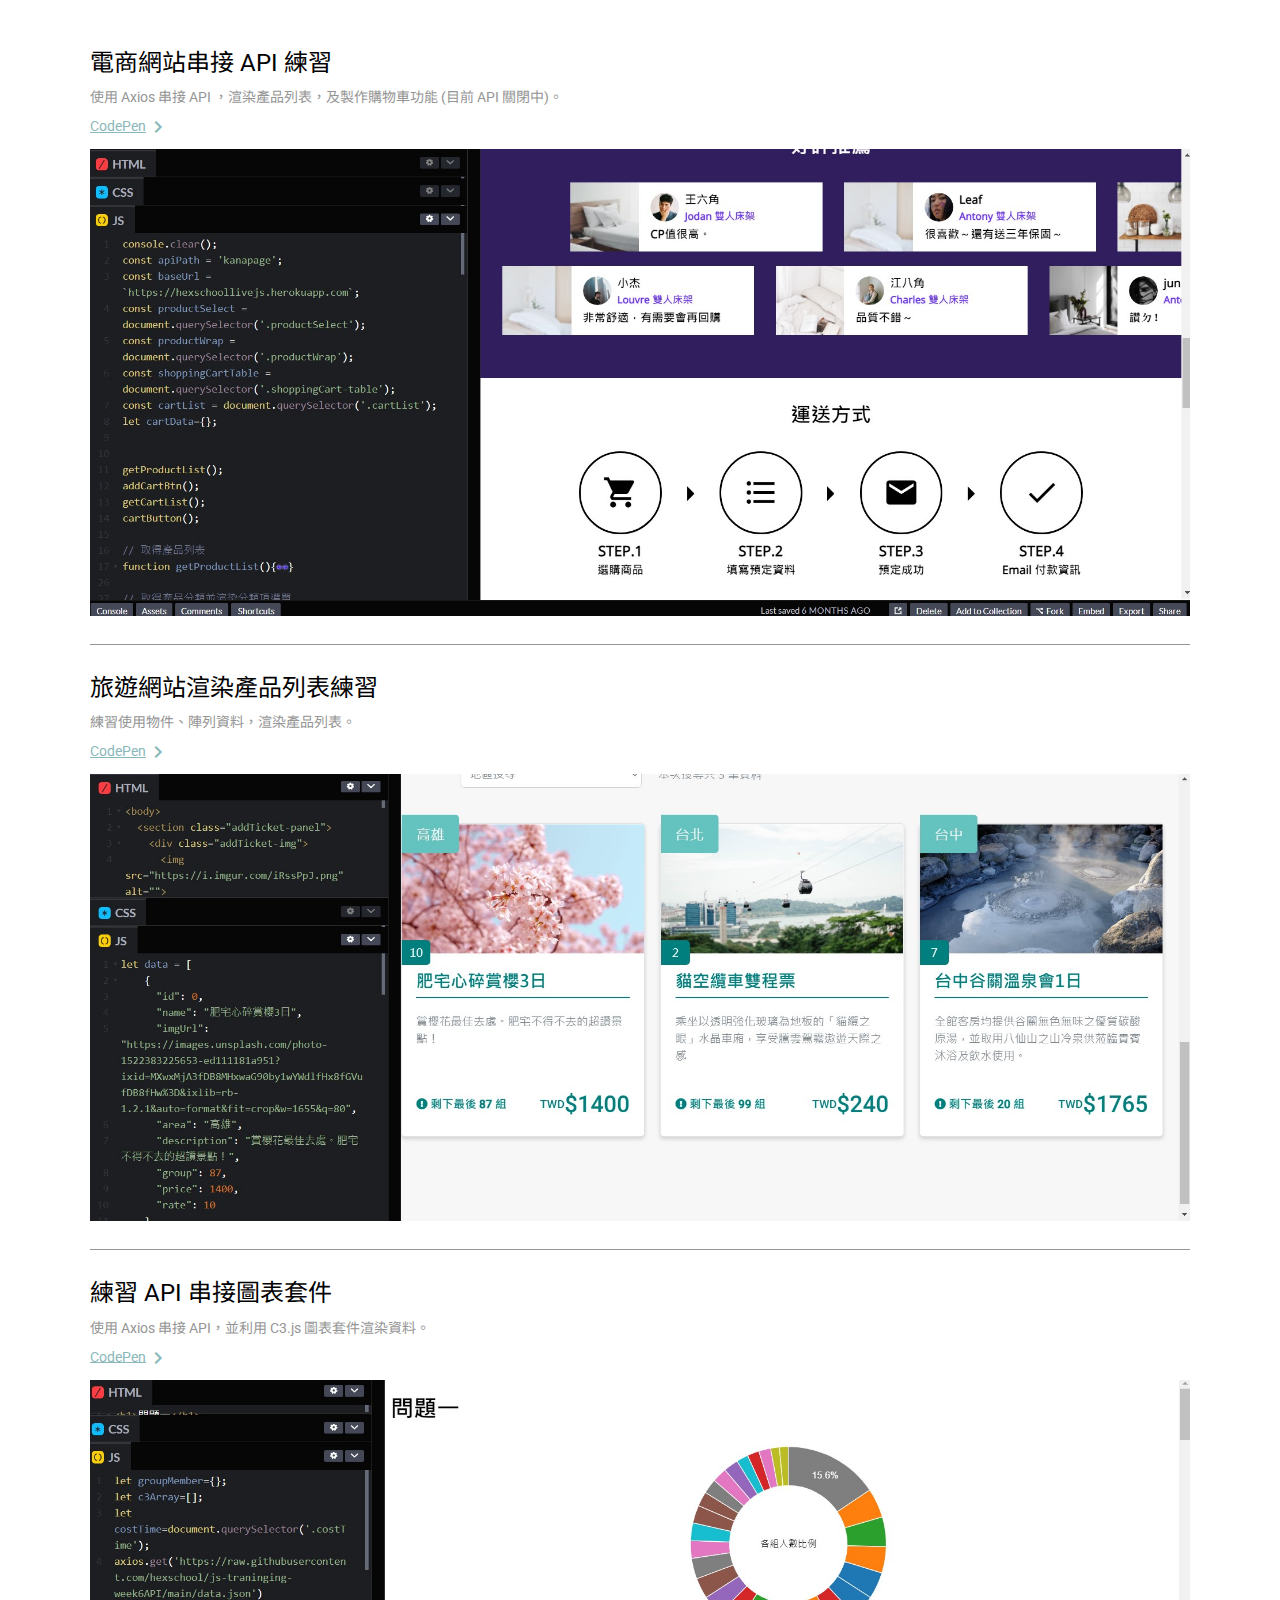
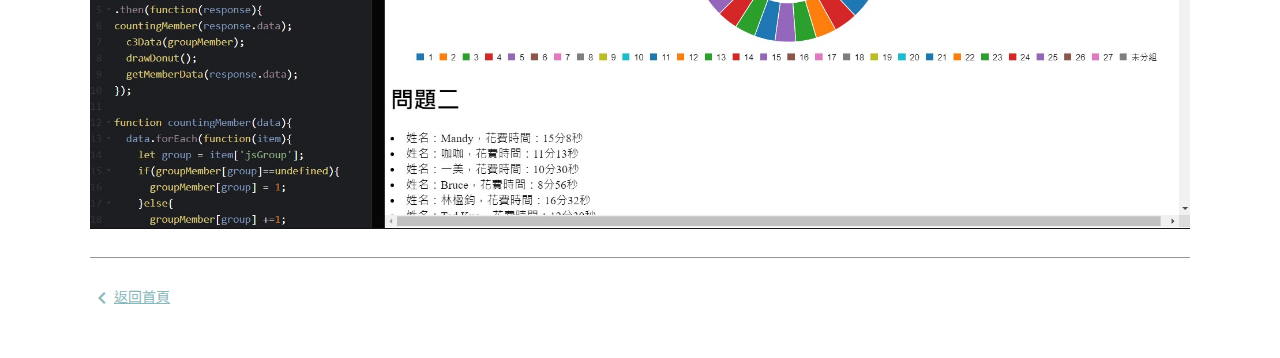
==== hexJavaScriptWorks.html @ f94be274 "second version" ====
<!DOCTYPE html>
<html lang="en">
<head>
    <meta charset="UTF-8">
    <meta http-equiv="X-UA-Compatible" content="IE=edge">
    <meta name="viewport" content="width=device-width, initial-scale=1.0">
    <title>六角學院 JS直播班 練習作品列表</title>
    <link href="https://fonts.googleapis.com/icon?family=Material+Icons+Outlined" rel="stylesheet">
    <link rel="preconnect" href="https://fonts.googleapis.com">
    <link rel="preconnect" href="https://fonts.gstatic.com" crossorigin>
    <link
        href="https://fonts.googleapis.com/css2?family=Courgette&family=Noto+Sans+TC&family=PT+Sans&family=Roboto+Condensed&family=Roboto:wght@400;700&display=swap"
        rel="stylesheet">
    <link rel="stylesheet" href="./style/style.css">
</head>
<body>
    <div class="container py-3">
        <h4 class="mb-0_25">電商網站串接 API 練習</h4>
        <p class="text-gray fz-0_875 mb-0_25">使用 Axios 串接 API ，渲染產品列表，及製作購物車功能 (目前 API 關閉中)。</p>
        <div class="mb-0_625">
            <a class="links fz-0_875 ms-0"
            href="https://codepen.io/kanawin821/pen/yLgEGLe">CodePen<span
                class="material-icons-outlined vertical-middle">chevron_right</span></a>
        </div>
        <div class="img-hover-container">
        <img class="w-100 mb-1_75" src="./images/JSWork1.jpg"  alt="電商網站串接 API 練習">
        <a href="https://codepen.io/kanawin821/pen/yLgEGLe" title="電商網站串接 API 練習"><div class="img-hover-link"><span class="material-icons-outlined img-link-icon">link</span></div></a>
    </div>
        <hr class="mb-1_75">
        <h4 class="mb-0_25">旅遊網站渲染產品列表練習</h4>
        <p class="text-gray fz-0_875 mb-0_25">練習使用物件、陣列資料，渲染產品列表。</p>
        <div class="mb-0_625">
            <a class="links fz-0_875 ms-0"
            href="https://codepen.io/kanawin821/pen/XWprKpa">CodePen<span
                class="material-icons-outlined vertical-middle">chevron_right</span></a>
        </div>
        <div class="img-hover-container">
            <img class="w-100 mb-1_75" src="./images/JSWork2.jpg"  alt="旅遊網站串接 API 練習">
        <a href="https://codepen.io/kanawin821/pen/XWprKpa" title="旅遊網站串接 API 練習"><div class="img-hover-link"><span class="material-icons-outlined img-link-icon">link</span></div></a>
    </div>
        <hr class="mb-1_75">
        <h4 class="mb-0_25">練習 API 串接圖表套件</h4>
        <p class="text-gray fz-0_875 mb-0_25">使用 Axios 串接 API，並利用 C3.js 圖表套件渲染資料。</p>
        <div class="mb-0_625">
            <a class="links fz-0_875 ms-0"
            href="https://codepen.io/kanawin821/pen/ZELeZra">CodePen<span
                class="material-icons-outlined vertical-middle">chevron_right</span></a>
        </div>
        <div class="img-hover-container">
        <img class="w-100 mb-1_75" src="./images/JSWork3.jpg"  alt="練習 API 串接圖表套件">
        <a href="https://codepen.io/kanawin821/pen/ZELeZra" title="練習 API 串接圖表套件"><div class="img-hover-link"><span class="material-icons-outlined img-link-icon">link</span></div></a>
         </div>
        <hr class="mb-1_75">
        <a class="links fz-0_875 ms-0"
        href="./index.html#hexJSWorks"><span
            class="material-icons-outlined vertical-middle">chevron_left</span>返回首頁</a>
    </div>
    
</body>
</html>
---- style/style.css ----
/* css reset */
/* http://meyerweb.com/eric/tools/css/reset/ 
   v2.0 | 20110126
   License: none (public domain)
*/

html,
body,
div,
span,
applet,
object,
iframe,
h1,
h2,
h3,
h4,
h5,
h6,
p,
blockquote,
pre,
a,
abbr,
acronym,
address,
big,
cite,
code,
del,
dfn,
em,
img,
ins,
kbd,
q,
s,
samp,
small,
strike,
strong,
sub,
sup,
tt,
var,
b,
u,
i,
center,
dl,
dt,
dd,
ol,
ul,
li,
fieldset,
form,
label,
legend,
table,
caption,
tbody,
tfoot,
thead,
tr,
th,
td,
article,
aside,
canvas,
details,
embed,
figure,
figcaption,
footer,
header,
hgroup,
menu,
nav,
output,
ruby,
section,
summary,
time,
mark,
audio,
video {
  margin: 0;
  padding: 0;
  border: 0;
  font-size: 100%;
  font: inherit;
  vertical-align: baseline;
}
/* HTML5 display-role reset for older browsers */
article,
aside,
details,
figcaption,
figure,
footer,
header,
hgroup,
menu,
nav,
section {
  display: block;
}
body {
  line-height: 1;
}
ol,
ul {
  list-style: none;
}
blockquote,
q {
  quotes: none;
}
blockquote:before,
blockquote:after,
q:before,
q:after {
  content: "";
  content: none;
}
table {
  border-collapse: collapse;
  border-spacing: 0;
}


/* variables */
:root{
    --font-size: 16px;
    --padding-x: 30px;
    --space: 16px;
    --light:#EDEBEB;
    --gray: #959595;
    --dark: #252525;
    --link: #89B7BA;
    --sec-lg-pd:90px;
    --sec-md-pd:32px;

}

/* base */
body {
    font-family: 'Roboto','Noto Sans TC', sans-serif;
    font-weight: 400;
    box-sizing: border-box;
}

h1{
    font-weight: 700;
    font-size: calc(var(--font-size) * 3);
    margin-bottom: 20px;
}

h2{
    font-weight: 700;
    font-size: calc(var(--font-size) * 2.25);
    margin-bottom: 56px;
    line-height: 1.2;
}
h3{
    font-weight: 700;
    font-size: calc(var(--font-size) * 1.75);
    margin-bottom: 18px;
    text-align: center;
    color: var(--gray);
}
h4{
    font-size: calc(var(--font-size) * 1.5);
    margin-bottom: 20px;
    line-height: 1.3;
}
h5{
    font-size: calc(var(--font-size) * 1.125);
    line-height: 1.5;
    margin-bottom: 5px;
}

p{
    font-size: calc(var(--font-size) * 1.125);
    line-height: 2;
    margin-bottom: 24px;
    text-align:justify;
    text-justify: distribute;
}

img{
    display: block;
}
section{
    padding-top: var(--sec-lg-pd);
    padding-bottom: var(--sec-lg-pd);
    padding-left: var(--padding-x);
    padding-right: var(--padding-x);
    height: auto;
}

hr{
    border: none;
    height: 1px;
    background-color: var(--gray);
}

em{
    color:var(--dark);
    background-color: var(--light);
    padding: 2px 4px 2px 4px;
    /* padding-left: 4px;
    padding-right: 4px; */
    /* border-bottom: 1px solid var(--gray); */
}

/* layout */
.heading{
    height: calc(100vh - var(--sec-lg-pd) * 2);
}
.heading-deco{
    position: absolute;
    width: 50%;
    height: calc(100% - var(--sec-lg-pd) * 2) ;
    right:0px;
    top: var(--sec-lg-pd);
    z-index:-1;
}
.deco-pic{
    overflow: hidden;
    height: 100%;
}
.deco-pic img{
    height: 100%;
    width: 100%;
    object-fit: cover;

}
.heading-deco p{
    margin-top: 10px;
    margin-right: 60px;
    text-align: right;
    font-size: calc(var(--font-size) * 0.875);
}

.heading-title{
    margin-top: 10%;
    display: flex;
    flex-direction: column;
    justify-content: center;
}

.heading-title p{
    line-height: 1.8;
}

.about-me{
    display: flex;
    justify-content: space-between;
}


.self-info{
    flex-basis: 20%;
    flex-grow: 1;
    display: flex;
    flex-direction: column;
    align-items: center;
}


.skill-block{
    display: grid;
    grid-template-columns: repeat(5, 1fr);
}

.skill-block .block{
    width: calc(var(--space) * 1.8);
    height: calc(var(--space) * 1.8);
    border: 1px solid var(--gray);
    margin-right: 10px;
    margin-bottom: 10px;
}
.skill-block .block p{
    margin-bottom: 0;
    line-height: calc(var(--font-size) * 1.8);
    text-align: center;
}
.skill-underline{
    padding-right: 50px;
}

.skill-underline .bracket{
    border: 1px solid var(--gray);
    border-color: transparent var(--gray) var(--gray) var(--gray);
    height: 8px;
    width: 150px;
    border-radius: 0 0 5px 5px;
}

.experience{
    flex-basis: 40%;
    margin-left: 60px;
    flex-shrink: 1;
}
.experience .icon{
    margin-right: calc(var(--space) * 1.5);
}
.experience .top{
    display: flex;
    margin-bottom: 50px;
}
.experience .date{
    margin-right: calc(var(--space) * 2);
}
.experience .date p{
    font-size: calc(var(--font-size) * 1.25);
    margin-bottom: 0px;
    text-align: center;
    line-height: 1.5;
}
.experience .title p{
    line-height: 1.5;
}
.experience .main{
    margin-bottom: calc(var(--space) * 0.5);
}
.experience .sub{
    margin-bottom: 0;
    color:var(--gray);
    font-size: var(--font-size);
}


/* components */

.left-img-right-text{
    display: flex;
    justify-content: flex-end;
}

.deco-pic-l{
    max-width: 45%;
    height: 100%;
    position: absolute;
    left: 0;
}

.content-right{
    flex-basis: 50%;
}


.timeline-row{
    display: grid;
    grid-template-columns: 2fr 1fr;
    flex-grow: 1;
}
.arrow-down{
    border: 1px solid var(--gray);
    border-color: transparent transparent transparent var(--gray);
    margin-right: 50px;
    margin-left: 24px;
    position: relative;
}

.arrow-down::before{
    content:"";
    border: 1px solid var(--gray);
    border-color: transparent transparent transparent var(--gray);
    height: 10px;
    position: absolute;
    bottom: -3px;
    right:3px;
    transform: rotate(-45deg);
}

.arrow-down::after{
    content:"";
    border: 1px solid var(--gray);
    border-color: transparent transparent transparent var(--gray);
    height: 10px;
    position: absolute;
    bottom: -3.5px;
    left: 2px;
    transform: rotate(45deg);
}
.timeline-col{
    flex-basis: 500px;
}
.timeline-item{
    margin-bottom: 10px;
    padding-right: 50px;
}
.timeline-item p{
    color: var(--gray);
    font-size: calc(var(--font-size) * 0.875);
    line-height: 1.5;
}

.timeline-month{
    display: flex;
    flex-direction: column;
}

.timeline-month h4, .timeline-month p{
    margin-right: 25px;
}
.timeline-month p{
    margin-bottom: calc(var(--space) * 0.875);
    line-height: 1;
}
.timeline-month .arrow-down{
    flex-grow: 1;
}

.images-row{
    display: flex;
    overflow: hidden;
    width: 100%;
    height: 100%;
}

.img-outline{
    border:1px solid var(--gray);
    height: 180px;
    margin-right: 20px;
}

.images-row img{
    object-fit: cover;
    height: 100%;
}

.links{
    color: var(--link);
    display: inline-block;
    margin-left: 20px;
}
.links:hover{
    color: var(--gray);

}



.d-flex hr{
    display: inline-block;
    flex-grow: 1;
    margin-left: 25px;
    margin-right: 25px;
    
}

.icon-info{
    color: var(--gray);
    font-size: var(--font-size);
    width: 240px;
    margin-bottom: 10px;
    margin-left: auto;
    margin-right: auto;
}
.icon-info a{
    color: var(--gray);
}
.icon-inline{
    display: inline-block;
    margin-right: 10px;
    vertical-align: middle;
}

.icon-link{
    width: 200px;
    margin-right: auto;
    margin-left: auto;
    display: flex;
    justify-content: center;
}
.icon-link a{
    display: inline-block;
    margin-right: 20px;
}

.contact-info a:hover{
    color: var(--dark);
}
.contact-info .fab:hover{
    color: var(--dark);
}
.shadow-block{
    border-radius: 10px;
    box-shadow: 0px 2px 3px 0px var(--gray);
    padding: 25px;
}


/* utilities */
.container{
    max-width: 1100px;
    margin: 0 auto;
    padding-left:  var(--padding-x);
    padding-right: var(--padding-x);
}

.vh-100{
    height: 100vh;
}

.w-70{
    width: 70%;
}
.w-100{
    width: 100%;
}

.d-flex{
    display: flex;
}
.align-items-center{
    align-items: center;
}
.justify-content-end{
    justify-content: flex-end;
}

.en-deco{
    font-family: 'Courgette', sans-serif;
}
.en-num{
    font-family: 'Roboto Condensed', sans-serif;
}
.en-skill{
    font-family: 'PT Sans', sans-serif;
}


.text-dark{
    color: var(--dark);
}
.text-gray{
    color: var(--gray);
}
.text-indent-1{
    text-indent: calc(var(--font-size) * 1.125 );
}
.text-center{
    text-align: center;
}
.vertical-bottom{
    vertical-align: bottom;
 }
.vertical-middle{
    vertical-align: middle;
 }
.fw-bold{
    font-weight: 700;
}
.fz-3{
    font-size: calc(var(--font-size) * 3);
}
.fz-2{
    font-size: calc(var(--font-size) * 2);
}
.fz-1_125{
    font-size: calc(var(--font-size) * 1.125);
}
.fz-1{
    font-size: var(--font-size);
}
.fz-0_875{
    font-size: calc(var(--font-size) * 0.875);
}
.fz-0_75{
    font-size: calc(var(--font-size) * 0.75);
}
.lh-1_2{
    line-height: 1.2;
}

.mb-0{
    margin-bottom: 0;
}
.mb-0_25{
    margin-bottom: calc(var(--space) * 0.25);
}
.mb-0_5{
    margin-bottom: calc(var(--space) * 0.5);
}
.mb-0_625{
    margin-bottom: calc(var(--space) * 0.625);
}
.mb-0_875{
    margin-bottom: calc(var(--space) * 0.875);
}

.mb-1{
    margin-bottom: var(--space);
}
.mb-1_25{
    margin-bottom: calc(var(--space) * 1.25);
}
.mb-1_75{
    margin-bottom: calc(var(--space) * 1.75);
}
.mb-4{
    margin-bottom: calc(var(--space) * 4);
}

.mt-0_875{
    margin-top: calc(var(--space) * 0.875);
}

.ms-0{
    margin-left: 0;
}
.ms-0_3{
    margin-left: calc(var(--space) * 0.3)
}

.me-0_5{
    margin-right: calc(var(--space) * 0.5);
}
.me-1_5{
    margin-right: calc(var(--space) * 1.5);
}
.me-2{
    margin-right: calc(var(--space) * 2);

}

.p-0{
    padding: 0;
}

.pt-0_625{
    padding-top: calc(var(--space) * 0.625);
}
.py-3{
    padding-top: calc(var(--space) * 3);
    padding-bottom: calc(var(--space) * 3);
}

.bg-light{
    background-color: var(--light);
}

.border-1-gray{
    border:1px solid var(--gray);
}
.img-hover-container{
    position: relative;

}
.img-hover-link{
    position: absolute;
    top: 0;
    height: 100%;
    width: 100%;
    opacity: 0;
    transition: .5s ease;
    background-color: var(--dark);
    text-align: center;
}
.img-hover-container:hover .img-hover-link{
    opacity: 0.5;
}
.img-link-icon{
    color: white;
    font-size: 64px;
    position: absolute;
    top: 50%;
    -webkit-transform: translate(-50%, -50%);
     -ms-transform: translate(-50%, -50%);
     transform: translate(-50%, -50%);
}


@media (max-width: 1000px) {
    h2{
        margin-bottom: calc(var(--space) * 2.5);
    }
    section{
        padding-top: var(--sec-md-pd);
        padding-bottom: var(--sec-md-pd);

    }
    .container{
    max-width: 650px;
    }
    .heading{
        height: calc(100vh - var(--sec-md-pd) * 2);
    }
    .heading-deco{
        height: calc(100% - var(--sec-md-pd) * 3.5) ;
        width: 65%;
        top:var(--sec-md-pd);
    }
    .heading-title{
        margin-top: 20%;
    }
    .about-me{
        flex-direction: column;
    }
    .self-info{
        flex-direction: row;
        margin-bottom: calc(var(--space) * 3);
    }
    .self-info .top{
        margin-right: calc(var(--space) * 3.5);
    }
    .experience{
        margin-bottom: calc(var(--space) * 5);
        margin-left: 0;
    }
    .experience .top{
        margin-bottom: calc(var(--space) * 1.75);
    }
    
    .left-img-right-text{
        flex-wrap: wrap;
    }

    .deco-pic-l{
        max-width: 100%;
        position: relative;
        margin-bottom: calc(var(--space) * 3);
    }

    .content-right{
        flex-basis: 100%;
    }

    .timeline-row{
        grid-template-columns: 1fr;
    }
    .timeline-item{
        padding-right: 20px;
    }

}

@media (max-width: 600px) {
    p{
        font-size: var(--font-size);
    }

    .heading-deco{
        width: 90%;
        right:5%;
        left:5%;
    }
    .heading-deco p{
        margin-right: 10px;
    }
    .heading-title{
        margin-top: 20%;
        margin-left: 7%;
    }
    .self-info{
        flex-direction: column;
    }
    .self-info .top{
        margin-right: 0;
        margin-bottom: calc(var(--space) * 0.5);
    }
    .experience .top{
       justify-content: center;
    }
    .images-row{
        flex-wrap: wrap;
    }
}
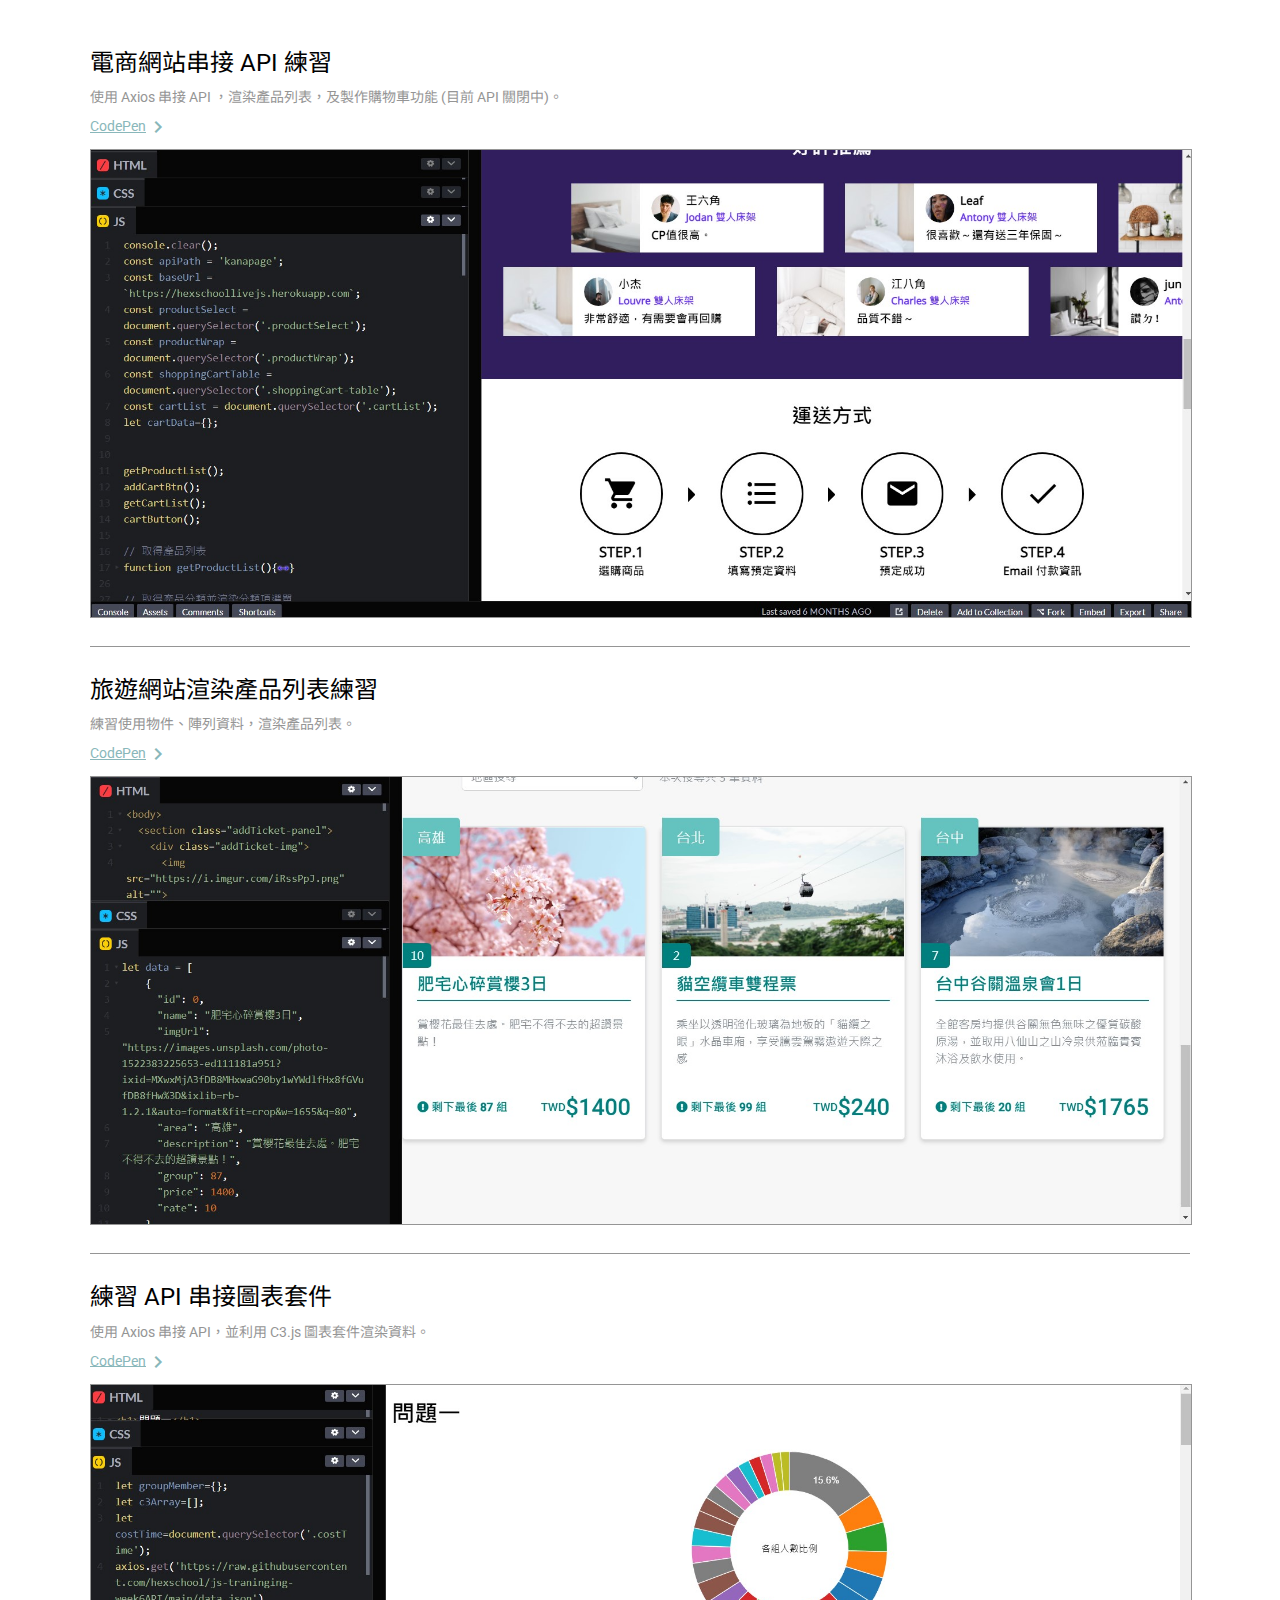
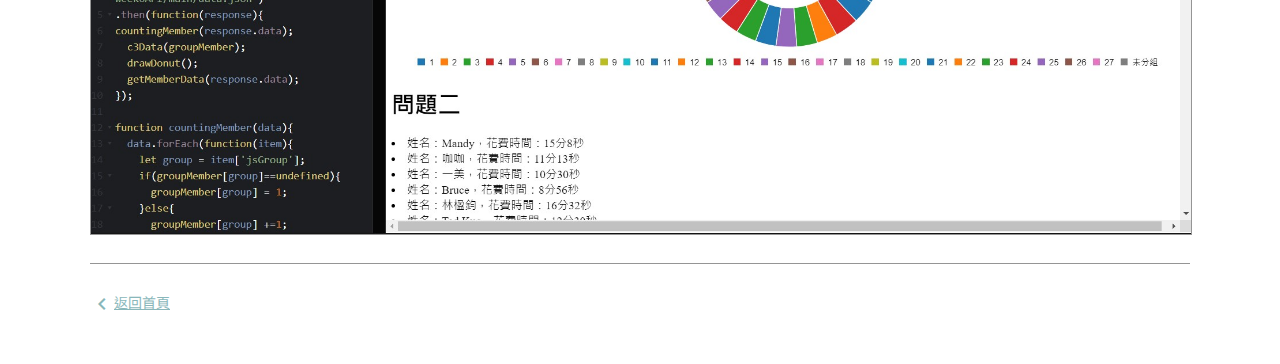
==== commit 267932de: "fix bug" ====
--- a/hexJavaScriptWorks.html
+++ b/hexJavaScriptWorks.html
@@ -22,8 +22,8 @@
             href="https://codepen.io/kanawin821/pen/yLgEGLe">CodePen<span
                 class="material-icons-outlined vertical-middle">chevron_right</span></a>
         </div>
-        <div class="img-hover-container">
-        <img class="w-100 mb-1_75" src="./images/JSWork1.jpg"  alt="電商網站串接 API 練習">
+        <div class="img-hover-container w-100">
+        <img class="w-100" src="./images/JSWork1.jpg"  alt="電商網站串接 API 練習">
         <a href="https://codepen.io/kanawin821/pen/yLgEGLe" title="電商網站串接 API 練習"><div class="img-hover-link"><span class="material-icons-outlined img-link-icon">link</span></div></a>
     </div>
         <hr class="mb-1_75">
@@ -34,8 +34,8 @@
             href="https://codepen.io/kanawin821/pen/XWprKpa">CodePen<span
                 class="material-icons-outlined vertical-middle">chevron_right</span></a>
         </div>
-        <div class="img-hover-container">
-            <img class="w-100 mb-1_75" src="./images/JSWork2.jpg"  alt="旅遊網站串接 API 練習">
+        <div class="img-hover-container w-100">
+            <img class="w-100" src="./images/JSWork2.jpg"  alt="旅遊網站串接 API 練習">
         <a href="https://codepen.io/kanawin821/pen/XWprKpa" title="旅遊網站串接 API 練習"><div class="img-hover-link"><span class="material-icons-outlined img-link-icon">link</span></div></a>
     </div>
         <hr class="mb-1_75">
@@ -46,8 +46,8 @@
             href="https://codepen.io/kanawin821/pen/ZELeZra">CodePen<span
                 class="material-icons-outlined vertical-middle">chevron_right</span></a>
         </div>
-        <div class="img-hover-container">
-        <img class="w-100 mb-1_75" src="./images/JSWork3.jpg"  alt="練習 API 串接圖表套件">
+        <div class="img-hover-container w-100">
+        <img class="w-100" src="./images/JSWork3.jpg"  alt="練習 API 串接圖表套件">
         <a href="https://codepen.io/kanawin821/pen/ZELeZra" title="練習 API 串接圖表套件"><div class="img-hover-link"><span class="material-icons-outlined img-link-icon">link</span></div></a>
          </div>
         <hr class="mb-1_75">
--- a/style/style.css
+++ b/style/style.css
@@ -137,7 +137,7 @@
     --space: 16px;
     --light:#EDEBEB;
     --gray: #959595;
-    --dark: #252525;
+    --dark: #343636;
     --link: #89B7BA;
     --sec-lg-pd:90px;
     --sec-md-pd:32px;
@@ -210,9 +210,9 @@
     color:var(--dark);
     background-color: var(--light);
     padding: 2px 4px 2px 4px;
-    /* padding-left: 4px;
-    padding-right: 4px; */
-    /* border-bottom: 1px solid var(--gray); */
+    margin-right: 2px;
+    margin-left: 2px;
+ 
 }
 
 /* layout */
@@ -352,11 +352,7 @@
 }
 
 
-.timeline-row{
-    display: grid;
-    grid-template-columns: 2fr 1fr;
-    flex-grow: 1;
-}
+
 .arrow-down{
     border: 1px solid var(--gray);
     border-color: transparent transparent transparent var(--gray);
@@ -386,17 +382,23 @@
     left: 2px;
     transform: rotate(45deg);
 }
+.timeline-row{
+    display: grid;
+    grid-template-columns: 2fr 1fr;
+    flex-grow: 1;
+}
 .timeline-col{
     flex-basis: 500px;
 }
 .timeline-item{
-    margin-bottom: 10px;
+    margin-bottom: 24px;
     padding-right: 50px;
 }
 .timeline-item p{
     color: var(--gray);
     font-size: calc(var(--font-size) * 0.875);
     line-height: 1.5;
+    margin-bottom: 0;
 }
 
 .timeline-month{
@@ -419,24 +421,27 @@
     display: flex;
     overflow: hidden;
     width: 100%;
-    height: 100%;
 }
 
 .img-outline{
     border:1px solid var(--gray);
-    height: 180px;
     margin-right: 20px;
+    flex-basis:50%;
 }
 
 .images-row img{
-    object-fit: cover;
+    object-fit: contain;
     height: 100%;
+    width: 100%;
+}
+
+.horizontal-img-h{
+    flex-basis: 100%;
 }
 
 .links{
     color: var(--link);
     display: inline-block;
-    margin-left: 20px;
 }
 .links:hover{
     color: var(--gray);
@@ -456,13 +461,14 @@
 .icon-info{
     color: var(--gray);
     font-size: var(--font-size);
-    width: 240px;
+    max-width: 240px;
     margin-bottom: 10px;
     margin-left: auto;
     margin-right: auto;
 }
 .icon-info a{
     color: var(--gray);
+    word-wrap:break-word
 }
 .icon-inline{
     display: inline-block;
@@ -479,7 +485,7 @@
 }
 .icon-link a{
     display: inline-block;
-    margin-right: 20px;
+    margin-right: calc(var(--space) * 1.25);
 }
 
 .contact-info a:hover{
@@ -488,169 +494,12 @@
 .contact-info .fab:hover{
     color: var(--dark);
 }
-.shadow-block{
-    border-radius: 10px;
-    box-shadow: 0px 2px 3px 0px var(--gray);
-    padding: 25px;
-}
-
-
-/* utilities */
-.container{
-    max-width: 1100px;
-    margin: 0 auto;
-    padding-left:  var(--padding-x);
-    padding-right: var(--padding-x);
-}
-
-.vh-100{
-    height: 100vh;
-}
-
-.w-70{
-    width: 70%;
-}
-.w-100{
-    width: 100%;
-}
-
-.d-flex{
-    display: flex;
-}
-.align-items-center{
-    align-items: center;
-}
-.justify-content-end{
-    justify-content: flex-end;
-}
-
-.en-deco{
-    font-family: 'Courgette', sans-serif;
-}
-.en-num{
-    font-family: 'Roboto Condensed', sans-serif;
-}
-.en-skill{
-    font-family: 'PT Sans', sans-serif;
-}
-
-
-.text-dark{
-    color: var(--dark);
-}
-.text-gray{
-    color: var(--gray);
-}
-.text-indent-1{
-    text-indent: calc(var(--font-size) * 1.125 );
-}
-.text-center{
-    text-align: center;
-}
-.vertical-bottom{
-    vertical-align: bottom;
- }
-.vertical-middle{
-    vertical-align: middle;
- }
-.fw-bold{
-    font-weight: 700;
-}
-.fz-3{
-    font-size: calc(var(--font-size) * 3);
-}
-.fz-2{
-    font-size: calc(var(--font-size) * 2);
-}
-.fz-1_125{
-    font-size: calc(var(--font-size) * 1.125);
-}
-.fz-1{
-    font-size: var(--font-size);
-}
-.fz-0_875{
-    font-size: calc(var(--font-size) * 0.875);
-}
-.fz-0_75{
-    font-size: calc(var(--font-size) * 0.75);
-}
-.lh-1_2{
-    line-height: 1.2;
-}
-
-.mb-0{
-    margin-bottom: 0;
-}
-.mb-0_25{
-    margin-bottom: calc(var(--space) * 0.25);
-}
-.mb-0_5{
-    margin-bottom: calc(var(--space) * 0.5);
-}
-.mb-0_625{
-    margin-bottom: calc(var(--space) * 0.625);
-}
-.mb-0_875{
-    margin-bottom: calc(var(--space) * 0.875);
-}
-
-.mb-1{
-    margin-bottom: var(--space);
-}
-.mb-1_25{
-    margin-bottom: calc(var(--space) * 1.25);
-}
-.mb-1_75{
-    margin-bottom: calc(var(--space) * 1.75);
-}
-.mb-4{
-    margin-bottom: calc(var(--space) * 4);
-}
-
-.mt-0_875{
-    margin-top: calc(var(--space) * 0.875);
-}
-
-.ms-0{
-    margin-left: 0;
-}
-.ms-0_3{
-    margin-left: calc(var(--space) * 0.3)
-}
-
-.me-0_5{
-    margin-right: calc(var(--space) * 0.5);
-}
-.me-1_5{
-    margin-right: calc(var(--space) * 1.5);
-}
-.me-2{
-    margin-right: calc(var(--space) * 2);
-
-}
-
-.p-0{
-    padding: 0;
-}
-
-.pt-0_625{
-    padding-top: calc(var(--space) * 0.625);
-}
-.py-3{
-    padding-top: calc(var(--space) * 3);
-    padding-bottom: calc(var(--space) * 3);
-}
-
-.bg-light{
-    background-color: var(--light);
-}
-
-.border-1-gray{
-    border:1px solid var(--gray);
-}
+
 .img-hover-container{
     position: relative;
-
+    margin-bottom: calc(var(--space) * 1.75);
+    border:1px solid var(--gray);
+    width: 70%;
 }
 .img-hover-link{
     position: absolute;
@@ -675,6 +524,164 @@
      transform: translate(-50%, -50%);
 }
 
+/* utilities */
+.container{
+    max-width: 1100px;
+    margin: 0 auto;
+    padding-left:  var(--padding-x);
+    padding-right: var(--padding-x);
+}
+
+.vh-100{
+    height: 100vh;
+}
+
+.w-100{
+    width: 100%;
+}
+
+.d-flex{
+    display: flex;
+}
+.align-items-center{
+    align-items: center;
+}
+.justify-content-end{
+    justify-content: flex-end;
+}
+
+.en-deco{
+    font-family: 'Courgette', sans-serif;
+}
+.en-num{
+    font-family: 'Roboto Condensed', sans-serif;
+}
+.en-skill{
+    font-family: 'PT Sans', sans-serif;
+}
+
+
+.text-dark{
+    color: var(--dark);
+}
+.text-gray{
+    color: var(--gray);
+}
+.text-indent-1{
+    text-indent: calc(var(--font-size) * 1.125 );
+}
+.text-center{
+    text-align: center;
+}
+
+.vertical-bottom{
+    vertical-align: bottom;
+ }
+.vertical-middle{
+    vertical-align: middle;
+ }
+.fw-bold{
+    font-weight: 700;
+}
+.fz-3{
+    font-size: calc(var(--font-size) * 3);
+}
+.fz-2{
+    font-size: calc(var(--font-size) * 2);
+}
+.fz-1_125{
+    font-size: calc(var(--font-size) * 1.125);
+}
+.fz-1{
+    font-size: var(--font-size);
+}
+.fz-0_875{
+    font-size: calc(var(--font-size) * 0.875);
+}
+.fz-0_75{
+    font-size: calc(var(--font-size) * 0.75);
+}
+.lh-1_2{
+    line-height: 1.2;
+}
+
+.mb-0{
+    margin-bottom: 0;
+}
+.mb-0_25{
+    margin-bottom: calc(var(--space) * 0.25);
+}
+.mb-0_5{
+    margin-bottom: calc(var(--space) * 0.5);
+}
+.mb-0_625{
+    margin-bottom: calc(var(--space) * 0.625);
+}
+.mb-0_875{
+    margin-bottom: calc(var(--space) * 0.875);
+}
+
+.mb-1{
+    margin-bottom: var(--space);
+}
+.mb-1_25{
+    margin-bottom: calc(var(--space) * 1.25);
+}
+.mb-1_75{
+    margin-bottom: calc(var(--space) * 1.75);
+}
+.mb-4{
+    margin-bottom: calc(var(--space) * 4);
+}
+
+.mt-0_875{
+    margin-top: calc(var(--space) * 0.875);
+}
+
+.ms-0{
+    margin-left: 0;
+}
+.ms-0_3{
+    margin-left: calc(var(--space) * 0.3);
+}
+.ms-1_25{
+    margin-left: calc(var(--space) * 1.25);
+}
+
+.me-0_5{
+    margin-right: calc(var(--space) * 0.5);
+}
+.me-1_25{
+    margin-right: calc(var(--space) * 1.25);
+}
+.me-1_5{
+    margin-right: calc(var(--space) * 1.5);
+}
+.me-2{
+    margin-right: calc(var(--space) * 2);
+
+}
+
+.p-0{
+    padding: 0;
+}
+.pt-0{
+    padding-top: 0;
+}
+.pt-0_625{
+    padding-top: calc(var(--space) * 0.625);
+}
+.py-3{
+    padding-top: calc(var(--space) * 3);
+    padding-bottom: calc(var(--space) * 3);
+}
+
+.bg-light{
+    background-color: var(--light);
+}
+
+
+
 
 @media (max-width: 1000px) {
     h2{
@@ -737,6 +744,19 @@
     .timeline-item{
         padding-right: 20px;
     }
+    
+    .img-outline{
+        flex-basis:100%;
+    }
+    .img-hover-container{
+        width: 100%;
+    }
+    .md-mb-1{
+        margin-bottom: var(--space);
+    }
+    .md-pt-2{
+        padding-top: calc(var(--space) * 2);
+    }
 
 }
 
@@ -770,4 +790,8 @@
     .images-row{
         flex-wrap: wrap;
     }
+    .sm-md-1{
+        margin-bottom: var(--space);
+    }
+
 }